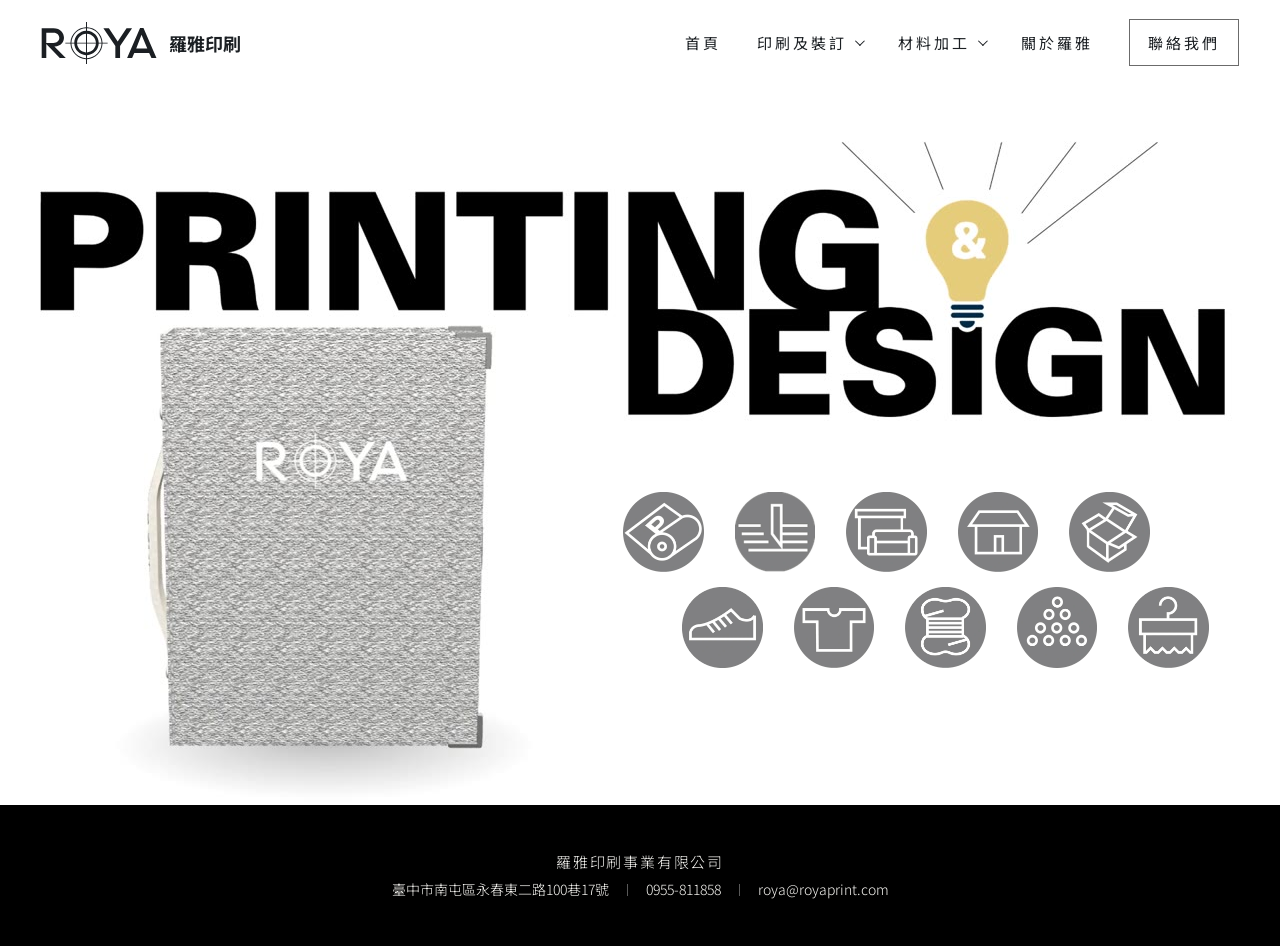
==== index.html @ 84ca04f0 "Add files via upload" ====
<!doctype html>
<html lang="zh-Hant">
<head>
<meta charset="utf-8">
<meta name="viewport" content="width=device-width,initial-scale=1">
<title>羅雅印刷｜All Materials in One</title>
<link rel="preconnect" href="https://fonts.googleapis.com">
<link rel="stylesheet" href="https://fonts.googleapis.com/css2?family=Noto+Sans+TC:wght@300;400;500;700;900&display=swap">
<link rel="stylesheet" href="style.css">
</head>
<body>
<header class="site-header">
  <a class="brand" href="index.html"><img src="assets/logo.svg" alt="羅雅印刷標誌"><span>羅雅印刷</span></a>
  <nav class="site-nav" aria-label="主選單">
    <a href="index.html">首頁</a>
    <div class="dd"><a href="printing-binding.html">印刷及裝訂</a>
      <div class="dd-m"><a href="printing-binding.html#offset">平版印刷</a><a href="printing-binding.html#foil-emboss">燙金及壓凹凸</a><a href="printing-binding.html#screen">網版印刷</a><a href="printing-binding.html#binding">裝訂及配件</a></div></div>
    <div class="dd"><a href="material-processing.html">材料加工</a>
      <div class="dd-m"><a href="material-processing.html#cut-diecut">裁切｜軋型</a><a href="material-processing.html#adhesive-lamination">背膠｜粘貼</a><a href="material-processing.html#color-card">色卡訂製</a></div></div>
    <a href="about.html">關於羅雅</a>
    <a class="boxed" href="contact.html">聯絡我們</a>
  </nav>
</header>

<main>
  <section class="hero" aria-label="首頁主視覺">
    <h1 style="position:absolute;width:1px;height:1px;overflow:hidden;clip:rect(0 0 0 0)">PRINTING &amp; DESIGN — All Materials in One</h1>
    <div class="hero-inner">
      <video src="assets/hero.mp4" poster="assets/hero-poster.jpg" autoplay muted loop playsinline preload="auto"></video>
    <div class="dot" tabindex="0" style="left:48.70cqw;top:31.80cqw"><img src="assets/icon01.webp" alt="印刷加工"><div class="tx" aria-hidden="true">印刷加工</div></div>
    <div class="dot" tabindex="0" style="left:57.41cqw;top:31.80cqw"><img src="assets/icon02.webp" alt="材料軋型 背膠 粘貼"><div class="tx" aria-hidden="true">材料軋型<br>背膠&nbsp;粘貼</div></div>
    <div class="dot" tabindex="0" style="left:66.12cqw;top:31.80cqw"><img src="assets/icon03.webp" alt="家飾布樣品冊"><div class="tx" aria-hidden="true">家飾布樣品冊</div></div>
    <div class="dot" tabindex="0" style="left:74.83cqw;top:31.80cqw"><img src="assets/icon04.webp" alt="建材板材樣品冊"><div class="tx" aria-hidden="true">建材板材樣品冊</div></div>
    <div class="dot" tabindex="0" style="left:83.54cqw;top:31.80cqw"><img src="assets/icon05.webp" alt="包裝盒"><div class="tx" aria-hidden="true">包裝盒</div></div>
    <div class="dot" tabindex="0" style="left:53.30cqw;top:39.23cqw"><img src="assets/icon06.webp" alt="鞋材目錄"><div class="tx" aria-hidden="true">鞋材目錄</div></div>
    <div class="dot" tabindex="0" style="left:62.01cqw;top:39.23cqw"><img src="assets/icon07.webp" alt="成衣輔料目錄"><div class="tx" aria-hidden="true">成衣輔料目錄</div></div>
    <div class="dot" tabindex="0" style="left:70.72cqw;top:39.23cqw"><img src="assets/icon08.webp" alt="色紗色卡型錄"><div class="tx" aria-hidden="true">色紗色卡型錄</div></div>
    <div class="dot" tabindex="0" style="left:79.43cqw;top:39.23cqw"><img src="assets/icon09.webp" alt="特殊材料目錄"><div class="tx" aria-hidden="true">特殊材料目錄</div></div>
    <div class="dot" tabindex="0" style="left:88.14cqw;top:39.23cqw"><img src="assets/icon10.webp" alt="布樣掛卡"><div class="tx" aria-hidden="true">布樣掛卡</div></div>
    </div>
  </section>
</main>

<footer class="site-footer" id="contact">
  <div class="inner">
    <div class="name">羅雅印刷事業有限公司</div>
    <div class="row"><span>臺中市南屯區永春東二路100巷17號</span><i></i><a href="tel:0955811858">0955-811858</a><i></i><a href="mailto:roya@royaprint.com">roya@royaprint.com</a></div>
  </div>
</footer>
</body>
</html>
---- style.css ----
/* 羅雅印刷 網站樣式 */
*{box-sizing:border-box}
html,body{margin:0;background:#FFFFFF;color:#000000;font-family:"Noto Sans TC","PingFang TC","Microsoft JhengHei",sans-serif}
a{color:#1B1F23;text-decoration:none}
a:hover{color:#0E0E0E}

/* 頁首與選單 */
.site-header{padding:18px 3.2vw;display:flex;flex-wrap:wrap;gap:16px;align-items:center;justify-content:space-between;position:relative;z-index:60}
.brand{display:flex;align-items:center;gap:12px;font-weight:700;font-size:18px}
.brand img{height:44px;width:auto;display:block}
.site-nav{display:flex;flex-wrap:wrap;gap:36px;align-items:center;font-size:15px;letter-spacing:.2em}
.site-nav .boxed{border:1px solid #6B6B6B;padding:12px 18px}

/* 下拉選單 */
.dd{position:relative}
.dd>a{display:inline-flex;align-items:center;gap:8px;padding:14px 0}
.dd>a::after{content:"";width:6px;height:6px;border-right:1.5px solid currentColor;border-bottom:1.5px solid currentColor;transform:rotate(45deg) translateY(-2px);transition:transform .2s}
.dd:hover>a::after,.dd:focus-within>a::after{transform:rotate(-135deg) translateY(-2px)}
.dd-m{position:absolute;left:-24px;top:100%;transform:translateY(6px);width:max-content;min-width:0;display:flex;flex-direction:column;background:#FFFFFF;border:1px solid #D4D4D4;padding:8px 0;box-shadow:0 10px 28px rgba(0,0,0,.08);opacity:0;visibility:hidden;transition:opacity .18s ease,transform .18s ease,visibility .18s;z-index:50}
.dd:hover .dd-m,.dd:focus-within .dd-m{opacity:1;visibility:visible;transform:translateY(0)}
.dd-m a{padding:11px 22px 11px 24px;white-space:nowrap;font-size:14px;letter-spacing:.12em}
.dd-m a:hover{background:#F2F2F2;color:#000000}

/* 首頁主視覺：影片（含標題與旋轉型錄）＋右側圖示 */
.hero{container-type:inline-size;width:100%;overflow:hidden}
.hero-inner{position:relative;width:100%;aspect-ratio:16/9;background:#FFFFFF}
.hero-inner video{position:absolute;left:0;top:0;width:100%;height:100%;object-fit:cover;display:block}
.dot{position:absolute;z-index:4;width:6.28cqw;height:6.28cqw;border-radius:50%;transition:transform .25s ease;outline:none}
.dot img{width:100%;height:100%;display:block}
.dot .tx{position:absolute;left:0;top:0;right:0;bottom:0;border-radius:50%;background:#808080;color:#FFFFFF;display:flex;align-items:center;justify-content:center;text-align:center;padding:12%;font-weight:700;line-height:1.35;letter-spacing:.04em;font-size:clamp(10px,1cqw,19px);opacity:0;transition:opacity .2s ease}
.dot:hover,.dot:focus{transform:scale(1.2);z-index:7}
.dot:hover .tx,.dot:focus .tx{opacity:1}

/* 頁尾 */
.site-footer{background:#000000;color:#F7F6F2;height:141px;padding:0 32px;display:flex;align-items:center;justify-content:center;font-weight:300}
.site-footer .inner{width:100%;max-width:1200px;display:flex;flex-direction:column;align-items:center;gap:4px;text-align:center;font-size:14px;line-height:1.7}
.site-footer .name{font-size:15px;letter-spacing:.12em}
.site-footer .row{display:flex;flex-wrap:wrap;align-items:center;justify-content:center;gap:4px 18px}
.site-footer .row i{width:1px;height:12px;background:rgba(255,255,255,.35)}
.site-footer a{color:#F7F6F2}

/* 內頁：印刷及裝訂 */
body.pb{background:#F5F5F5}
.page{max-width:1400px;margin:0 auto;padding:56px 3.2vw 96px}
.page h1{margin:0 0 28px;font-size:40px;font-weight:900;letter-spacing:.04em;line-height:1.2;display:flex;align-items:center;gap:14px}
.page h1 i{width:2px;height:1.1em;background:#000;display:block}
.rows{border-top:1px solid #9A9A9A}
.grp{display:grid;grid-template-columns:200px 1fr;gap:0 24px;padding:40px 0 44px;border-bottom:1px solid #9A9A9A;scroll-margin-top:16px}
.grp:last-child{border-bottom:0}
.grp h2{margin:0;font-size:20px;font-weight:400;letter-spacing:.06em;line-height:1.4}
.cards{display:grid;grid-template-columns:repeat(3,minmax(0,1fr));gap:40px 72px;max-width:960px}
.card{margin:0}
.ph{aspect-ratio:5/4;background:#333234}
.card figcaption{margin-top:16px;font-size:14px;letter-spacing:.06em;line-height:1.5}
@media (max-width:900px){.grp{grid-template-columns:1fr;gap:20px}.cards{grid-template-columns:repeat(2,minmax(0,1fr));gap:28px 24px}.page h1{font-size:32px}}
@media (max-width:520px){.cards{grid-template-columns:1fr}}
.grp h2 i{display:inline-block;width:2px;height:1em;background:#000;vertical-align:-.12em;margin:0 12px}

/* 關於羅雅 */
.about{padding:0}
.a-hero{display:grid;grid-template-columns:minmax(0,1fr) 48%;min-height:min(82vh,860px);margin-top:8px}
.a-copy{padding:72px 4vw 72px max(3.2vw,calc((100vw - 1400px)/2 + 3.2vw));display:flex;flex-direction:column;justify-content:center;gap:0}
.a-eyebrow{display:flex;align-items:center;gap:20px;font-size:13px;letter-spacing:.3em;color:#6B6B6B;margin-bottom:auto}
.a-eyebrow i{width:54px;height:1px;background:#6B6B6B;display:block}
.a-copy h1{margin:120px 0 36px;font-size:clamp(44px,5.6vw,88px);font-weight:900;line-height:1.18;letter-spacing:.02em;border-bottom:3px solid #111;padding-bottom:12px;align-self:flex-start}
.a-copy p{margin:0;max-width:30em;font-size:17px;line-height:2.1;letter-spacing:.04em;color:#333}
.a-img{position:relative;min-height:420px}
.a-img .ph{position:absolute;inset:0;aspect-ratio:auto;border:0;background:#1d1d1f}
.a-img::before{content:"";position:absolute;left:0;top:0;bottom:0;width:22%;background:linear-gradient(90deg,#F5F5F5,rgba(245,245,245,0));z-index:2;pointer-events:none}
.a-tag{position:absolute;right:32px;bottom:24px;z-index:3;font-size:12px;letter-spacing:.3em;color:rgba(255,255,255,.6)}
.a-more{display:grid;grid-template-columns:repeat(2,minmax(0,1fr));gap:72px;max-width:1400px;margin:0 auto;padding:72px 3.2vw 96px;border-top:1px solid #9A9A9A}
.a-col h2{margin:0 0 20px;font-size:22px;font-weight:900;letter-spacing:.06em}
.a-col ul{margin:0;padding-left:1.2em;font-size:15px;line-height:1.9;letter-spacing:.04em}
.a-col li{margin-bottom:8px}
@media (max-width:900px){.a-hero{grid-template-columns:1fr;min-height:0}.a-img{order:-1;min-height:300px}.a-img::before{display:none}.a-copy{padding:40px 3.2vw}.a-copy h1{margin:48px 0 24px}.a-more{grid-template-columns:1fr;gap:40px;padding:48px 3.2vw 72px}}

/* 聯絡我們 */
body.ct{background:#EEEEEE}
.ct-main{max-width:1400px;margin:0 auto;padding:72px 3.2vw 120px}
.ct-grid{display:grid;grid-template-columns:minmax(0,5fr) minmax(0,7fr);gap:80px;align-items:start}
.ct-eyebrow{font-size:13px;letter-spacing:.3em;color:#6B6B6B;margin-bottom:28px}
.ct-left h1{margin:0 0 32px;font-size:clamp(44px,5vw,80px);font-weight:900;line-height:1.2;letter-spacing:.02em}
.ct-left p{margin:0 0 56px;max-width:22em;font-size:17px;line-height:2.1;letter-spacing:.04em;color:#333}
.ct-info{margin:0;border-top:1px solid #9A9A9A;padding-top:36px;display:grid;gap:22px}
.ct-info div{display:grid;grid-template-columns:110px 1fr;gap:12px;font-size:16px;line-height:1.7}
.ct-info dt{font-size:13px;letter-spacing:.2em;color:#555;font-weight:700;padding-top:3px}
.ct-info dd{margin:0}
.ct-form{display:grid;gap:40px}
.f2{display:grid;grid-template-columns:1fr 1fr;gap:40px 44px}
.fld{display:block}
.fld.half{max-width:50%}
.fld>span,.flabel{display:block;font-size:13px;letter-spacing:.2em;color:#555;font-weight:700;margin-bottom:10px}
.fld input,.fld select,.fld textarea{width:100%;font:inherit;font-size:20px;color:#111;background:transparent;border:0;border-bottom:1.5px solid #8A8A8A;border-radius:0;padding:10px 0 12px;outline:none;appearance:none;-webkit-appearance:none}
.fld select{background:url("data:image/svg+xml;utf8,<svg xmlns='http://www.w3.org/2000/svg' width='12' height='8' fill='none' stroke='%23111' stroke-width='1.4'><path d='M1 1l5 5 5-5'/></svg>") right 4px center no-repeat}
.fld textarea{resize:vertical;min-height:130px;line-height:1.7}
.fld input::placeholder,.fld textarea::placeholder{color:#9A9A9A}
.fld input:focus,.fld select:focus,.fld textarea:focus{border-bottom-color:#000}
.chips{display:grid;grid-template-columns:repeat(3,1fr);gap:12px}
.chip input{position:absolute;opacity:0;pointer-events:none}
.chip span{display:block;padding:15px 24px;border:1.5px solid #B5B5B5;font-size:17px;cursor:pointer;transition:background .15s,color .15s}
.chip:hover span{border-color:#111}
.chip input:checked+span{background:#111;color:#fff;border-color:#111}
.chip input:focus-visible+span{outline:2px solid #000;outline-offset:2px}
.send{justify-self:start;display:inline-flex;align-items:center;gap:16px;background:#111;color:#fff;border:0;padding:0 44px;height:76px;font:inherit;font-size:15px;font-weight:700;letter-spacing:.2em;cursor:pointer}
.send:hover{background:#000}
@media (max-width:900px){.ct-grid{grid-template-columns:1fr;gap:48px}.f2{grid-template-columns:1fr}.chips{grid-template-columns:1fr 1fr}.fld.half{max-width:none}.ct-main{padding:40px 3.2vw 80px}}
@media (max-width:520px){.chips{grid-template-columns:1fr}}
.fld input,.fld select{line-height:1.5;height:3.1em}
.specs{display:grid;grid-template-columns:1fr 1fr;gap:26px 64px}
.inl{display:flex;align-items:flex-end;gap:12px}
.inl>span{flex:0 0 7.2em;font-size:17px;letter-spacing:.12em;padding-bottom:10px;white-space:nowrap;text-align:justify;text-align-last:justify}
.inl input,.inl textarea{flex:1;min-width:0;font:inherit;font-size:18px;color:#111;background:transparent;border:0;border-bottom:1.5px solid #8A8A8A;border-radius:0;padding:8px 0;outline:none}
.inl input:focus,.inl textarea:focus{border-bottom-color:#000}
.inl.note{margin-top:8px}
.inl.note>span{flex:0 0 auto;text-align:left;text-align-last:auto}
.inl textarea{resize:vertical;min-height:90px;line-height:1.7}
@media (max-width:900px){.specs{grid-template-columns:1fr;gap:20px}}
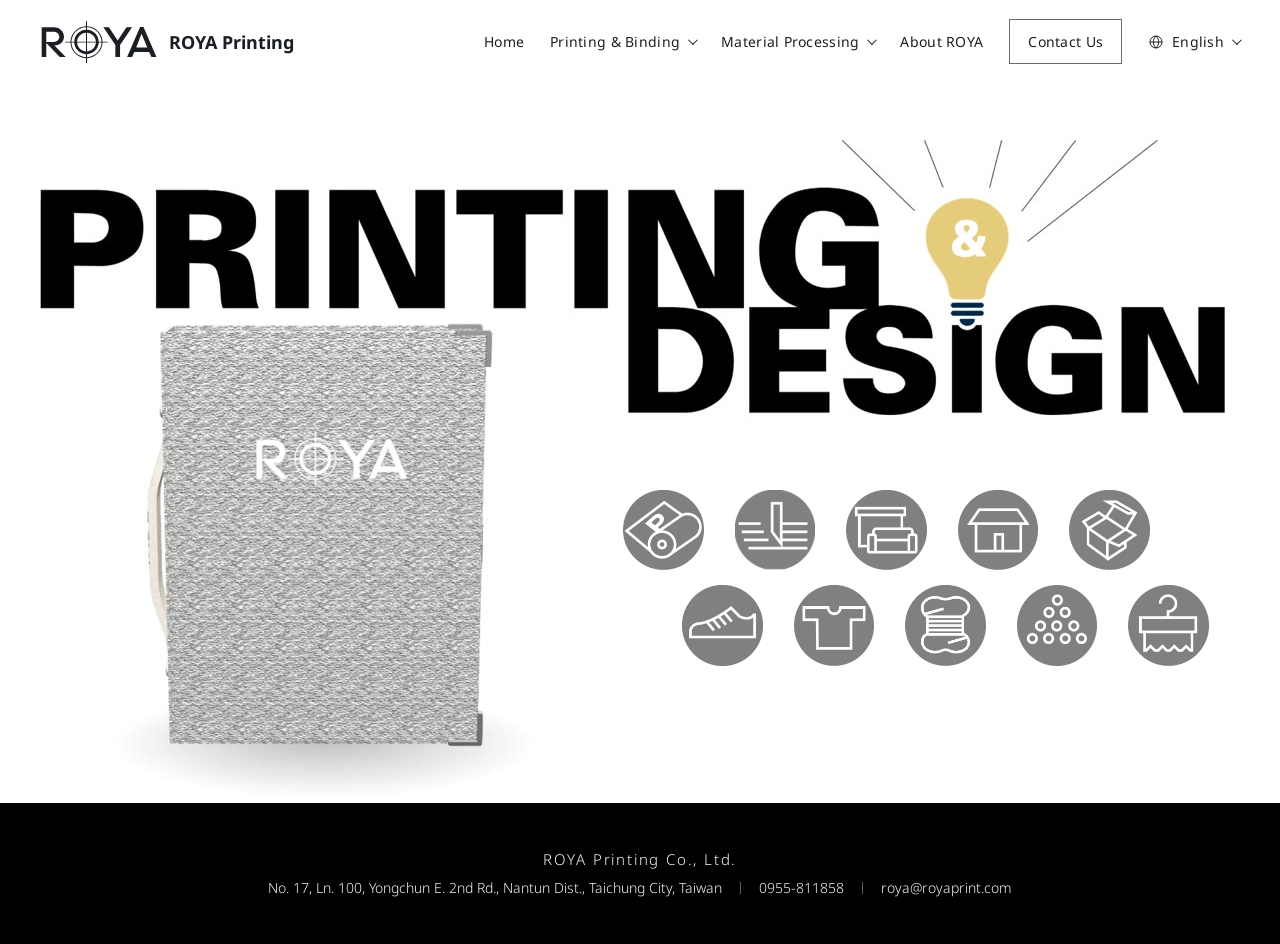
==== commit 68202cf8: "Add files via upload" ====
--- a/index.html
+++ b/index.html
@@ -5,7 +5,7 @@
 <meta name="viewport" content="width=device-width,initial-scale=1">
 <title>羅雅印刷｜All Materials in One</title>
 <link rel="preconnect" href="https://fonts.googleapis.com">
-<link rel="stylesheet" href="https://fonts.googleapis.com/css2?family=Noto+Sans+TC:wght@300;400;500;700;900&display=swap">
+<link rel="stylesheet" href="https://fonts.googleapis.com/css2?family=Noto+Sans+TC:wght@300;400;500;700;900&family=Noto+Sans:wght@400;500;700;900&family=Noto+Sans+JP:wght@400;500;700;900&family=Noto+Sans+KR:wght@400;500;700;900&display=swap">
 <link rel="stylesheet" href="style.css">
 </head>
 <body>
@@ -27,8 +27,8 @@
     <h1 style="position:absolute;width:1px;height:1px;overflow:hidden;clip:rect(0 0 0 0)">PRINTING &amp; DESIGN — All Materials in One</h1>
     <div class="hero-inner">
       <video src="assets/hero.mp4" poster="assets/hero-poster.jpg" autoplay muted loop playsinline preload="auto"></video>
-    <div class="dot" tabindex="0" style="left:48.70cqw;top:31.80cqw"><img src="assets/icon01.webp" alt="印刷加工"><div class="tx" aria-hidden="true">印刷加工</div></div>
-    <div class="dot" tabindex="0" style="left:57.41cqw;top:31.80cqw"><img src="assets/icon02.webp" alt="材料軋型 背膠 粘貼"><div class="tx" aria-hidden="true">材料軋型<br>背膠&nbsp;粘貼</div></div>
+    <a class="dot" href="printing-binding.html#offset" style="left:48.70cqw;top:31.80cqw"><img src="assets/icon01.webp" alt="印刷加工"><div class="tx" aria-hidden="true">印刷加工</div></a>
+    <a class="dot" href="material-processing.html" style="left:57.41cqw;top:31.80cqw"><img src="assets/icon02.webp" alt="材料軋型 背膠 粘貼"><div class="tx" aria-hidden="true">材料軋型<br>背膠&nbsp;粘貼</div></a>
     <div class="dot" tabindex="0" style="left:66.12cqw;top:31.80cqw"><img src="assets/icon03.webp" alt="家飾布樣品冊"><div class="tx" aria-hidden="true">家飾布樣品冊</div></div>
     <div class="dot" tabindex="0" style="left:74.83cqw;top:31.80cqw"><img src="assets/icon04.webp" alt="建材板材樣品冊"><div class="tx" aria-hidden="true">建材板材樣品冊</div></div>
     <div class="dot" tabindex="0" style="left:83.54cqw;top:31.80cqw"><img src="assets/icon05.webp" alt="包裝盒"><div class="tx" aria-hidden="true">包裝盒</div></div>
@@ -47,5 +47,6 @@
     <div class="row"><span>臺中市南屯區永春東二路100巷17號</span><i></i><a href="tel:0955811858">0955-811858</a><i></i><a href="mailto:roya@royaprint.com">roya@royaprint.com</a></div>
   </div>
 </footer>
+<script src="i18n.js"></script>
 </body>
 </html>
--- a/style.css
+++ b/style.css
@@ -66,13 +66,12 @@
 .a-copy p{margin:0;max-width:30em;font-size:17px;line-height:2.1;letter-spacing:.04em;color:#333}
 .a-img{position:relative;min-height:420px}
 .a-img .ph{position:absolute;inset:0;aspect-ratio:auto;border:0;background:#1d1d1f}
-.a-img::before{content:"";position:absolute;left:0;top:0;bottom:0;width:22%;background:linear-gradient(90deg,#F5F5F5,rgba(245,245,245,0));z-index:2;pointer-events:none}
 .a-tag{position:absolute;right:32px;bottom:24px;z-index:3;font-size:12px;letter-spacing:.3em;color:rgba(255,255,255,.6)}
 .a-more{display:grid;grid-template-columns:repeat(2,minmax(0,1fr));gap:72px;max-width:1400px;margin:0 auto;padding:72px 3.2vw 96px;border-top:1px solid #9A9A9A}
 .a-col h2{margin:0 0 20px;font-size:22px;font-weight:900;letter-spacing:.06em}
 .a-col ul{margin:0;padding-left:1.2em;font-size:15px;line-height:1.9;letter-spacing:.04em}
 .a-col li{margin-bottom:8px}
-@media (max-width:900px){.a-hero{grid-template-columns:1fr;min-height:0}.a-img{order:-1;min-height:300px}.a-img::before{display:none}.a-copy{padding:40px 3.2vw}.a-copy h1{margin:48px 0 24px}.a-more{grid-template-columns:1fr;gap:40px;padding:48px 3.2vw 72px}}
+@media (max-width:900px){.a-hero{grid-template-columns:1fr;min-height:0}.a-img{order:-1;min-height:300px}.a-copy{padding:40px 3.2vw}.a-copy h1{margin:48px 0 24px}.a-more{grid-template-columns:1fr;gap:40px;padding:48px 3.2vw 72px}}
 
 /* 聯絡我們 */
 body.ct{background:#EEEEEE}
@@ -115,3 +114,57 @@
 .inl.note>span{flex:0 0 auto;text-align:left;text-align-last:auto}
 .inl textarea{resize:vertical;min-height:90px;line-height:1.7}
 @media (max-width:900px){.specs{grid-template-columns:1fr;gap:20px}}
+.f-status{margin:0;min-height:1.6em;font-size:16px;letter-spacing:.04em;line-height:1.7}
+.f-status.ok{color:#1f6b35}
+.f-status.err{color:#a3261c}
+.send:disabled{opacity:.5;cursor:default}
+.ph img{width:100%;height:100%;object-fit:cover;display:block}
+
+/* 關於羅雅：形象圖淡入輪播 */
+.a-slides{overflow:hidden}
+.a-slides img{position:absolute;inset:0;width:100%;height:100%;object-fit:cover;opacity:0;animation:aFade 21s infinite}
+.a-slides .s1{animation-delay:-1.5s}
+.a-slides .s2{animation-delay:5.5s}
+.a-slides .s3{animation-delay:12.5s}
+@keyframes aFade{0%{opacity:0}6%{opacity:1}33.3%{opacity:1}39.3%{opacity:0}100%{opacity:0}}
+@media (prefers-reduced-motion:reduce){.a-slides img{animation:none}.a-slides .s1{opacity:1}}
+.a-img::after{content:"";position:absolute;left:0;right:0;bottom:0;height:120px;background:linear-gradient(0deg,rgba(0,0,0,.45),rgba(0,0,0,0));z-index:2;pointer-events:none}
+.a-tag{color:rgba(255,255,255,.85)}
+.a-slides img{object-position:center}
+
+/* 多語言 */
+.lang .dd-m{left:auto;right:-24px}
+.lang>a{gap:8px}
+.lang>a svg{display:block;flex:none}
+.lang .dd-m a[aria-current="true"]{font-weight:700}
+html[data-l="ja"] body,html[data-l="ja"] input,html[data-l="ja"] textarea,html[data-l="ja"] button{font-family:"Noto Sans JP","Noto Sans TC","Hiragino Sans","Yu Gothic","Meiryo",sans-serif}
+html[data-l="ko"] body,html[data-l="ko"] input,html[data-l="ko"] textarea,html[data-l="ko"] button{font-family:"Noto Sans KR","Noto Sans TC","Malgun Gothic","Apple SD Gothic Neo",sans-serif}
+html.lat body,html.lat input,html.lat textarea,html.lat button{font-family:"Noto Sans","Noto Sans TC","Segoe UI",Arial,sans-serif}
+/* 日、韓、拉丁語系：標題不要比中文大，字距收斂 */
+html:not([data-l="zh"]) .a-copy h1,html:not([data-l="zh"]) .ct-left h1{font-size:clamp(30px,3.6vw,56px);letter-spacing:0;line-height:1.25}
+html:not([data-l="zh"]) .page h1{letter-spacing:0}
+html[data-l="ja"] .site-nav,html[data-l="ko"] .site-nav{letter-spacing:.08em;gap:30px}
+html.lat .site-nav{letter-spacing:.02em;gap:26px;font-size:14px}
+html.lat .dd-m a{letter-spacing:.01em}
+html.lat .grp h2,html.lat .card figcaption,html.lat .a-col h2,html.lat .a-col ul,html.lat .a-copy p,html.lat .ct-left p,html.lat .f-status{letter-spacing:0}
+html.lat .a-copy p,html.lat .ct-left p{font-size:16px;line-height:1.85}
+html.lat .a-eyebrow,html.lat .ct-eyebrow,html.lat .fld>span,html.lat .flabel,html.lat .ct-info dt{letter-spacing:.08em}
+html.lat .inl>span{flex:0 0 11.5em;white-space:normal;text-align:left;text-align-last:auto;letter-spacing:0;font-size:15px;line-height:1.35}
+html[data-l="ja"] .inl>span,html[data-l="ko"] .inl>span{flex-basis:8.6em;letter-spacing:.04em;font-size:15px}
+html:not([data-l="zh"]) .dot .tx{font-size:clamp(7px,.66cqw,12px);letter-spacing:0;padding:9%;line-height:1.25}
+html.lat .send{letter-spacing:.04em}
+html:not([data-l="zh"]) .ct-info dd{letter-spacing:0}
+html.lat .brand span{letter-spacing:0}
+/* 多語言：避免長文字撐破表單 */
+.ct-grid>*{min-width:0}
+.ct-form{min-width:0;grid-template-columns:minmax(0,1fr)}
+.f2,.specs{grid-template-columns:repeat(2,minmax(0,1fr))}
+.chips{grid-template-columns:repeat(3,minmax(0,1fr))}
+.chip span{overflow-wrap:anywhere}
+html:not([data-l="zh"]) .chip span{padding:14px 18px;font-size:16px;line-height:1.35}
+html:not([data-l="zh"]) .inl.note>span{flex:0 0 auto}
+html.lat .specs{gap:22px 40px}
+@media (max-width:900px){.f2,.specs{grid-template-columns:minmax(0,1fr)}.chips{grid-template-columns:repeat(2,minmax(0,1fr))}}
+@media (max-width:520px){.chips{grid-template-columns:minmax(0,1fr)}}
+html:not([data-l="zh"]) .a-copy h1,html:not([data-l="zh"]) .ct-left h1{font-size:clamp(28px,3.2vw,50px)}
+a.dot{cursor:pointer;color:inherit;text-decoration:none}
